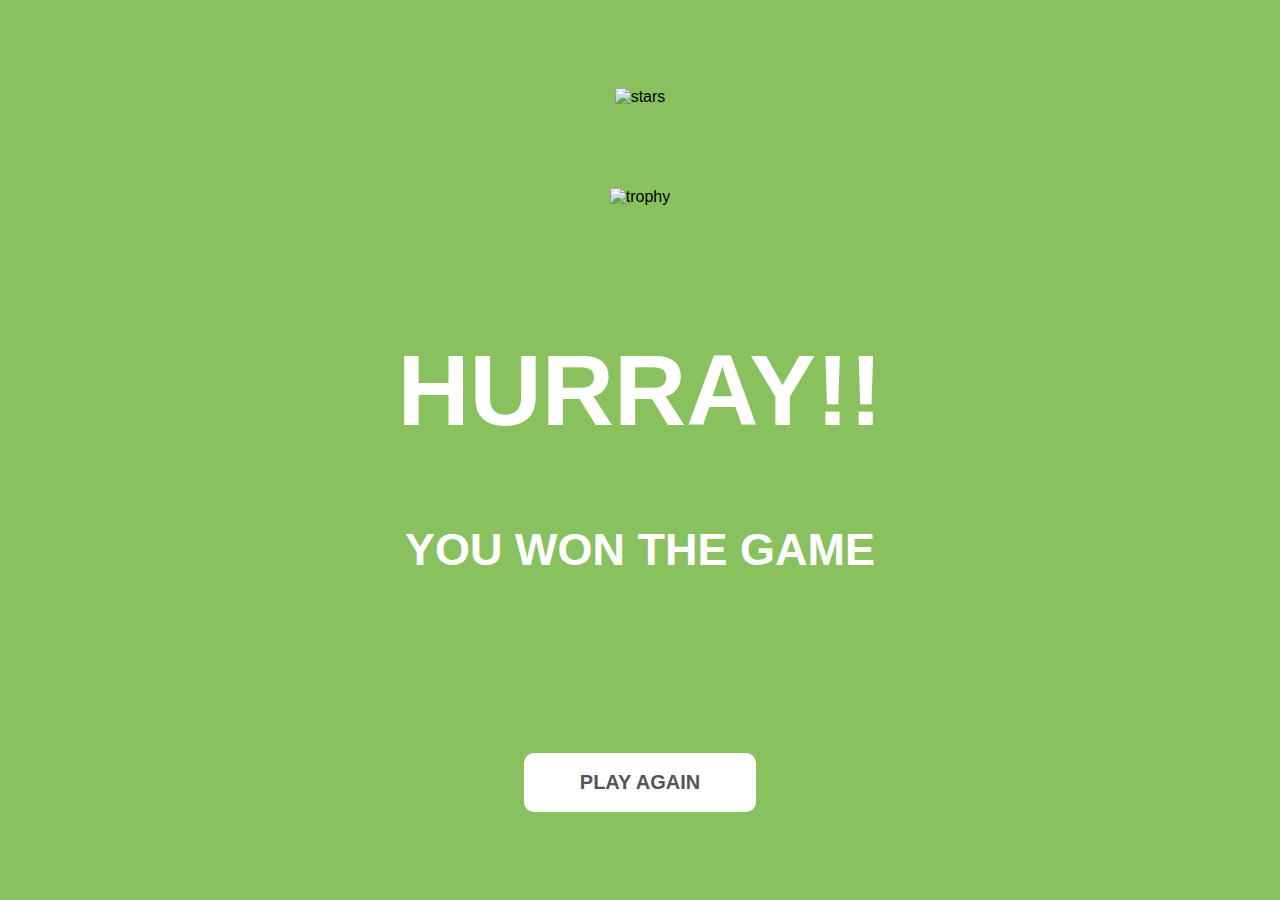
==== hurray.html @ 075219f8 "Add files via upload" ====
<!DOCTYPE html>
<html lang="en">
<head>
    <meta charset="UTF-8">
    <meta name="viewport" content="width=device-width, initial-scale=1.0">
    <title>hurray page</title>
    
    <link rel="stylesheet" type="text/css" href="styletest1.css">
</head>
<body>
        <div class="container">
            <div class="winner-image">
                <div class="stars">
                    <img  src="stars.png" alt="stars">
                </div>
                <div class="trophy">
                <img src="trophy.png" alt="trophy">
                </div>
            </div>
            <h1>HURRAY!!</h1>
            <h2>YOU WON THE GAME</h2>
            <div class="play-again" onclick="playAgain()">PLAY AGAIN</div>
        </div>
    <script>
        function playAgain() {
            window.location.href = "index.html";
        }
    </script>
</body>
</html>
---- styletest1.css ----
*{
    margin: 0;
    padding: 0;
    box-sizing: border-box;
}
body{
    font-family: 'Roboto', sans-serif;
    display: flex;
}
.container{
    display: flex;
    flex-direction: column;
    width: 100vw;
    height: 100vh;
    align-items: center;
    justify-content: space-around;
    background-color: #89C15E;
}
.winner-image{
    width: 100%;
}
.winner-image .stars{
    display: flex;
    justify-content: center;
}
.winner-image .stars img{
    position: absolute;
}

.winner-image .trophy{
    display: flex;
    justify-content: center;
}
.winner-image .trophy img{
    top: 100px;
    position: relative;
}
.container h1{
    font-size: 100px;
    margin-top: 50px;
    color: white;
}
.container h2{
    margin-top: -100px;
    font-size: 45px;
    color: white;
}
.play-again{
    outline: 0;
    padding: 18px 56px;
    bottom: 5%;
    font-size: 20px;
    color: rgb(85, 85, 85);
    font-weight: 600;
    border-radius: 10px;
    text-align: center;
    align-items: center;
    background-color: white;
    cursor: pointer;
}
.play-again:hover{
    background-color: rgb(185, 185, 185);
    transform: translateY(-2px);
    transition: all 300ms;
}
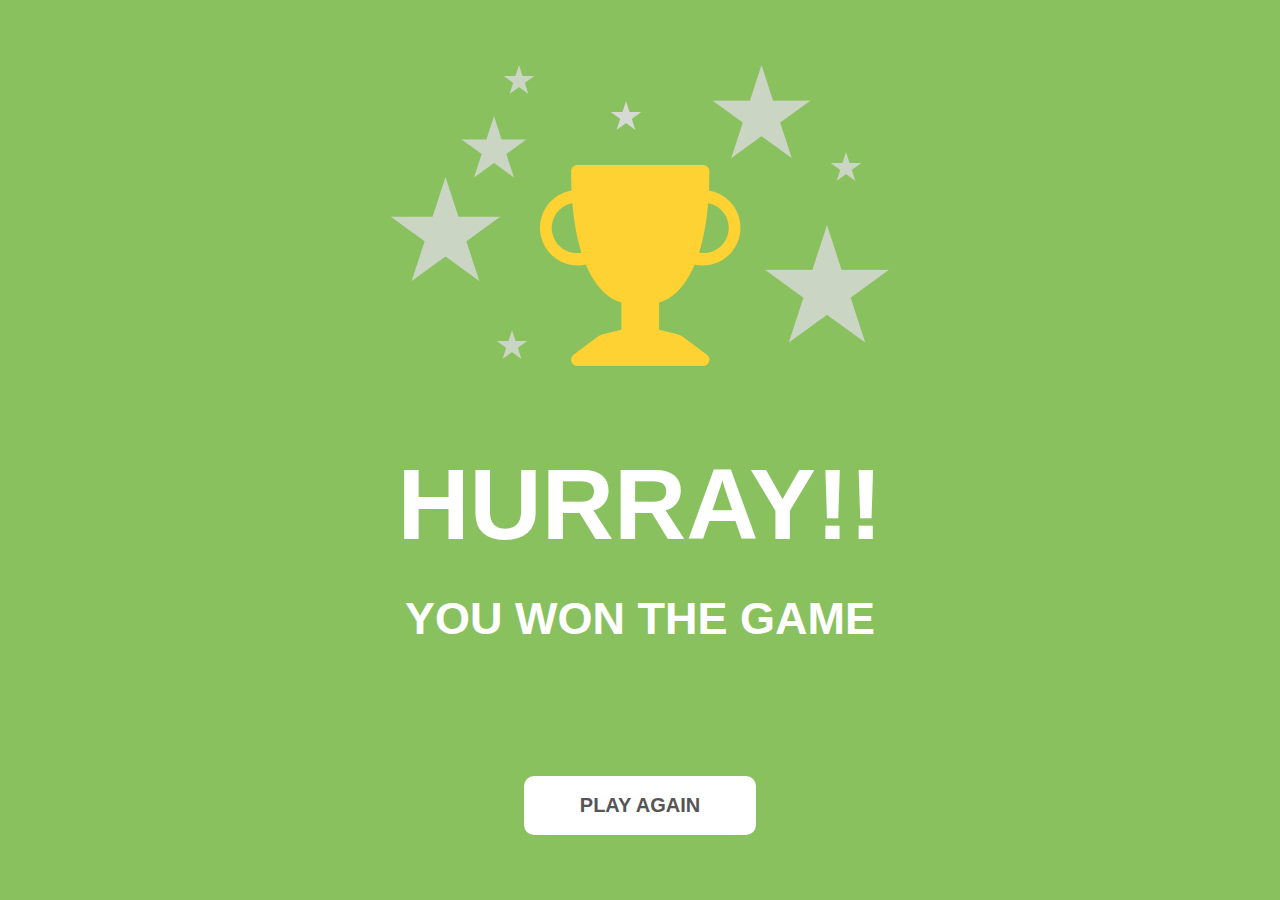
==== commit 08351d73: "Update hurray.html" ====
--- a/hurray.html
+++ b/hurray.html
@@ -11,10 +11,10 @@
         <div class="container">
             <div class="winner-image">
                 <div class="stars">
-                    <img  src="stars.png" alt="stars">
+                    <img  src="images/stars.png" alt="stars">
                 </div>
                 <div class="trophy">
-                <img src="trophy.png" alt="trophy">
+                <img src="images/trophy.png" alt="trophy">
                 </div>
             </div>
             <h1>HURRAY!!</h1>
